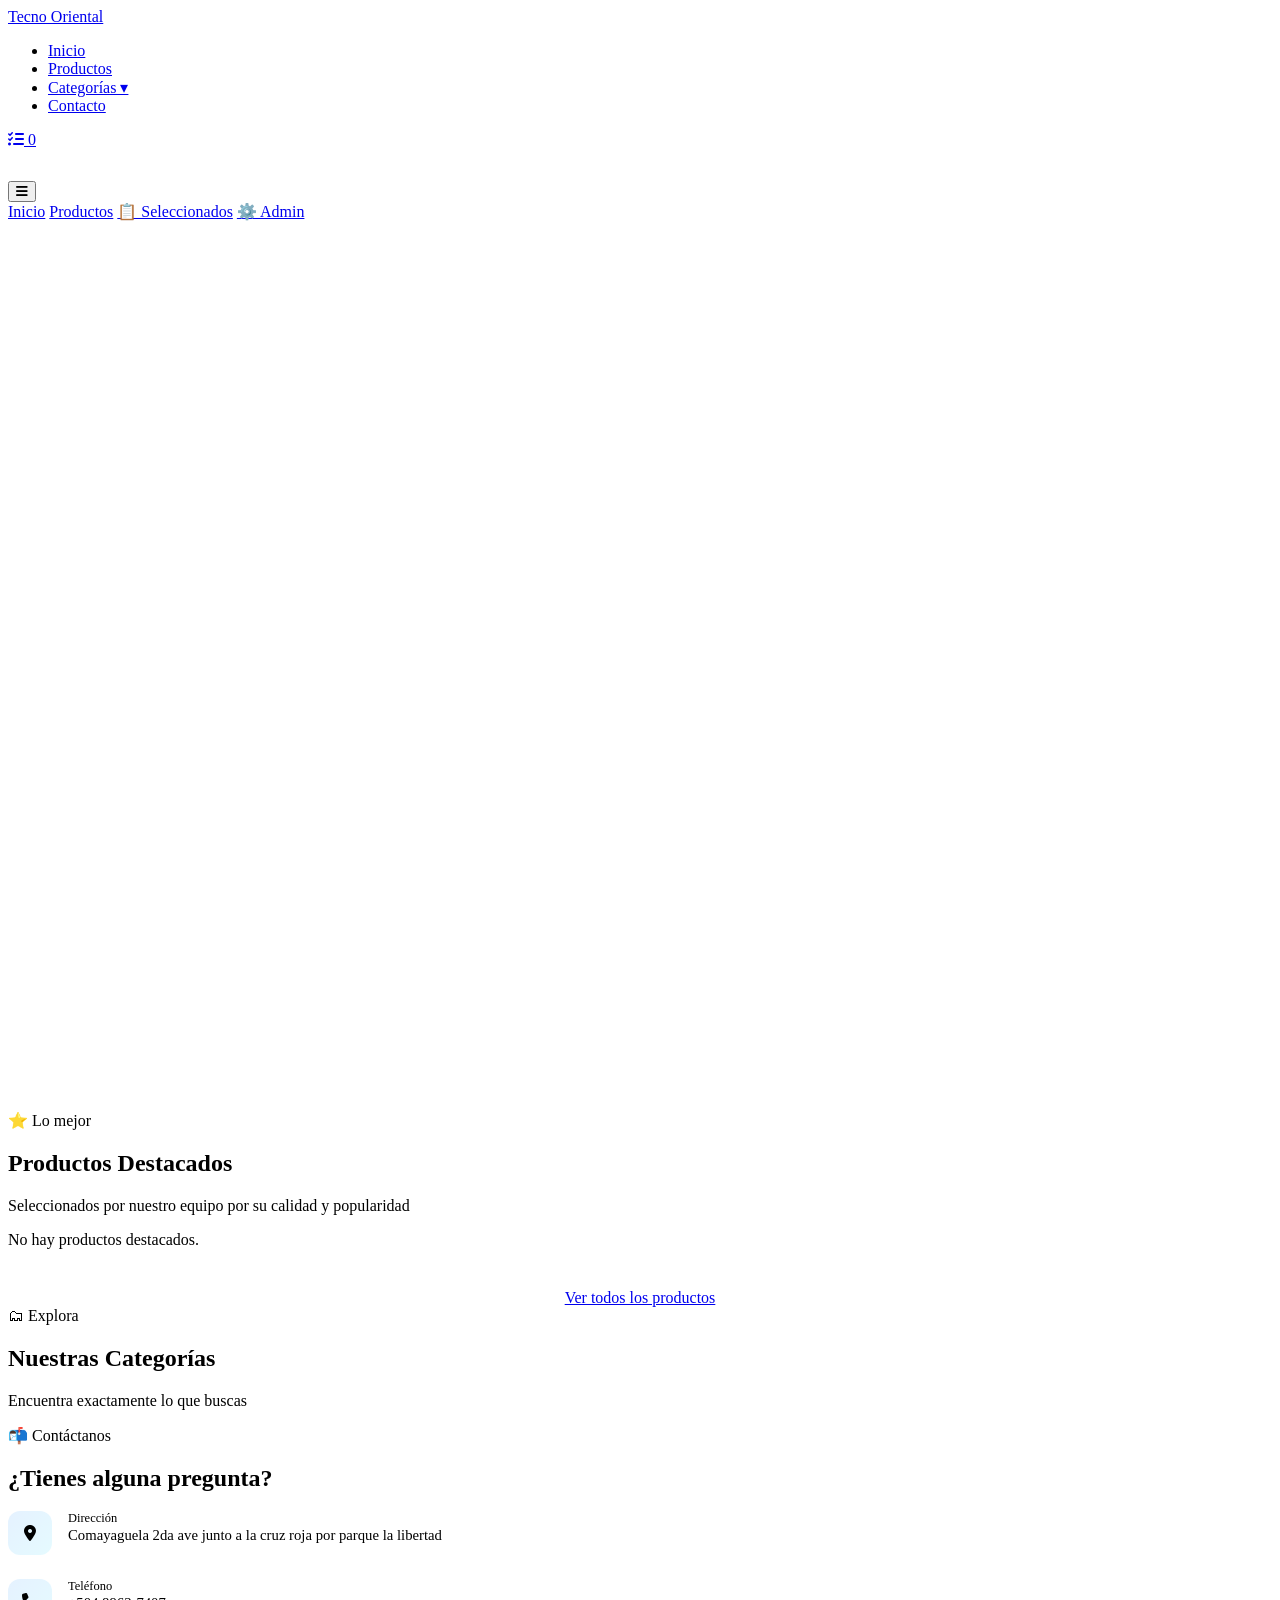
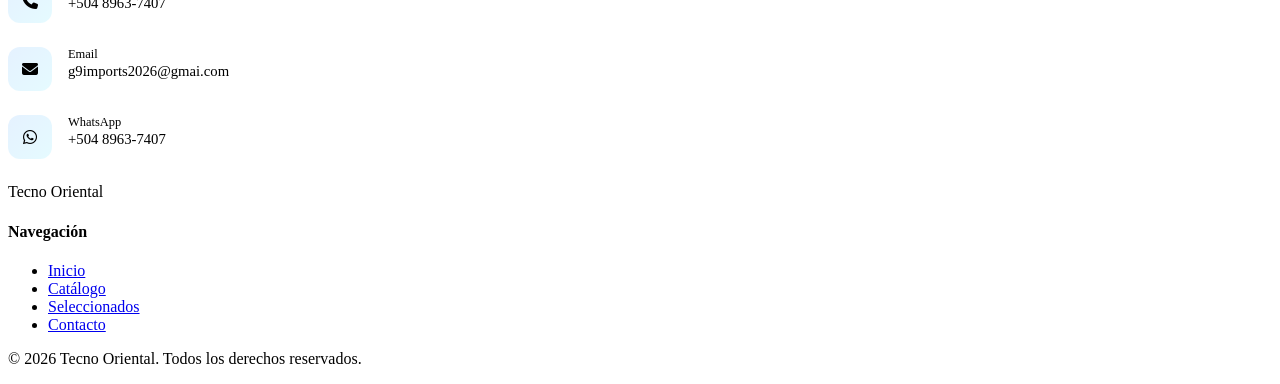
==== index.html @ 309f84b7 "Add files via upload" ====
<!DOCTYPE html>
<html lang="es">
<head>
  <meta charset="UTF-8">
  <meta name="viewport" content="width=device-width, initial-scale=1.0">
  <title>Importadora tecnoriental</title>
  <link rel="stylesheet" href="css/main.css">
  <link rel="stylesheet" href="https://cdnjs.cloudflare.com/ajax/libs/font-awesome/6.4.0/css/all.min.css">
  <style>
    /* Hero Carousel */
    .hero {
      min-height: 92vh;
      display: flex;
      align-items: center;
      justify-content: center;
      text-align: center;
      position: relative;
      overflow: hidden;
      margin-top: 62px;
    }
    .hero-bg {
      position: absolute;
      inset: 0;
      background: var(--gradient);
    }
    .hero-bg::after {
      content: '';
      position: absolute;
      inset: 0;
      background: url("data:image/svg+xml,%3Csvg xmlns='http://www.w3.org/2000/svg' viewBox='0 0 1440 320'%3E%3Cpath fill='rgba(255,255,255,0.08)' d='M0,96L60,112C120,128,240,160,360,186.7C480,213,600,235,720,213.3C840,192,960,128,1080,128C1200,128,1320,192,1380,208L1440,224L1440,320L0,320Z'%3E%3C/path%3E%3C/svg%3E") bottom / cover no-repeat;
    }
    .hero-content {
      position: relative;
      z-index: 2;
      color: white;
      padding: 2rem;
      max-width: 700px;
    }
    .hero-tag {
      display: inline-block;
      background: rgba(255,255,255,0.18);
      border: 1px solid rgba(255,255,255,0.3);
      backdrop-filter: blur(10px);
      border-radius: 50px;
      padding: 0.4rem 1.2rem;
      font-size: 0.82rem;
      font-weight: 600;
      letter-spacing: 1.5px;
      text-transform: uppercase;
      margin-bottom: 1.5rem;
      font-family: var(--font-display);
    }
    .hero-title {
      font-family: var(--font-display);
      font-size: clamp(2.4rem, 6vw, 4rem);
      font-weight: 800;
      line-height: 1.1;
      letter-spacing: -1px;
      margin-bottom: 1.25rem;
    }
    .hero-sub {
      font-size: 1.1rem;
      opacity: 0.88;
      margin-bottom: 2.5rem;
      line-height: 1.65;
    }
    .hero-actions { display: flex; gap: 1rem; justify-content: center; flex-wrap: wrap; }
    .hero-actions .btn-white {
      background: white;
      color: var(--primary);
      border: none;
      font-weight: 600;
    }
    .hero-actions .btn-white:hover { transform: translateY(-2px); box-shadow: 0 8px 24px rgba(0,0,0,0.2); }
    .hero-actions .btn-ghost-white {
      background: rgba(255,255,255,0.15);
      border: 1.5px solid rgba(255,255,255,0.5);
      color: white;
      backdrop-filter: blur(8px);
    }
    .hero-actions .btn-ghost-white:hover { background: rgba(255,255,255,0.25); }
    .hero-scroll {
      position: absolute;
      bottom: 2rem;
      left: 50%;
      transform: translateX(-50%);
      color: rgba(255,255,255,0.7);
      font-size: 1.4rem;
      animation: bounce 2s infinite;
    }
    @keyframes bounce { 0%,100%{transform:translateX(-50%) translateY(0)} 50%{transform:translateX(-50%) translateY(8px)} }

    /* Features strip */
    .features-strip {
      background: var(--bg-card);
      border-top: 1px solid var(--border);
      border-bottom: 1px solid var(--border);
      padding: 0;
    }
    .features-inner {
      display: grid;
      grid-template-columns: repeat(4, 1fr);
      divide-x: 1px solid var(--border);
    }
    .feature-item {
      display: flex;
      align-items: center;
      gap: 1rem;
      padding: 1.5rem 2rem;
      border-right: 1px solid var(--border);
    }
    .feature-item:last-child { border-right: none; }
    .feature-icon-wrap {
      width: 48px; height: 48px;
      border-radius: 12px;
      background: linear-gradient(135deg, rgba(0,122,255,0.1), rgba(0,212,255,0.1));
      display: flex;
      align-items: center;
      justify-content: center;
      font-size: 1.2rem;
      color: var(--primary);
      flex-shrink: 0;
    }
    .feature-text strong { display: block; font-size: 0.88rem; font-weight: 600; color: var(--text-dark); }
    .feature-text span { font-size: 0.78rem; color: var(--text-light); }

    /* Categories */
    .categories-grid {
      display: grid;
      grid-template-columns: repeat(auto-fill, minmax(260px, 1fr));
      gap: 1.5rem;
    }
    .cat-card {
      position: relative;
      height: 280px;
      border-radius: var(--radius);
      overflow: hidden;
      cursor: pointer;
      display: block;
      transition: transform 0.3s;
    }
    .cat-card:hover { transform: scale(1.02); }
    .cat-card img {
      width: 100%;
      height: 100%;
      object-fit: cover;
      transition: transform 0.5s;
    }
    .cat-card:hover img { transform: scale(1.08); }
    .cat-overlay {
      position: absolute;
      inset: 0;
      background: linear-gradient(to top, rgba(0,0,0,0.75) 0%, transparent 55%);
      display: flex;
      flex-direction: column;
      justify-content: flex-end;
      padding: 1.5rem;
      color: white;
    }
    .cat-name { font-family: var(--font-display); font-size: 1.15rem; font-weight: 700; }
    .cat-count { font-size: 0.82rem; opacity: 0.75; }

    /* Stats */
    .stats-section {
      background: var(--gradient);
      padding: 4rem 0;
      margin: 0;
    }
    .stats-grid {
      display: grid;
      grid-template-columns: repeat(4, 1fr);
      gap: 2rem;
      text-align: center;
      color: white;
    }
    .stat-num {
      font-family: var(--font-display);
      font-size: 2.5rem;
      font-weight: 800;
      line-height: 1;
    }
    .stat-lbl { font-size: 0.88rem; opacity: 0.85; margin-top: 0.3rem; }

    /* Newsletter */
    .newsletter {
      background: var(--bg-card);
      border-radius: var(--radius);
      padding: 3.5rem;
      text-align: center;
      border: 1px solid var(--border);
    }
    .newsletter-form {
      display: flex;
      gap: 0.75rem;
      max-width: 440px;
      margin: 1.5rem auto 0;
    }
    .newsletter-form input {
      flex: 1;
      padding: 0.7rem 1.2rem;
      border: 1.5px solid var(--border);
      border-radius: var(--radius-pill);
      background: var(--bg);
      color: var(--text-dark);
      font-family: var(--font-body);
    }
    .newsletter-form input:focus { outline: none; border-color: var(--primary); }

    /* Contact */
    #contacto { background: var(--bg-card); }
    .contact-grid {
      display: grid;
      grid-template-columns: 1fr 1fr;
      gap: 4rem;
      align-items: start;
    }
    .contact-info { }
    .contact-item {
      display: flex;
      align-items: flex-start;
      gap: 1rem;
      margin-bottom: 1.5rem;
    }
    .contact-icon {
      width: 44px; height: 44px;
      border-radius: 12px;
      background: linear-gradient(135deg, rgba(0,122,255,0.1), rgba(0,212,255,0.1));
      display: flex;
      align-items: center;
      justify-content: center;
      color: var(--primary);
      flex-shrink: 0;
    }
    .contact-label { font-size: 0.78rem; color: var(--text-light); display: block; }
    .contact-value { font-weight: 500; font-size: 0.92rem; color: var(--text-dark); }

    @media (max-width: 900px) {
      .features-inner { grid-template-columns: 1fr 1fr; }
      .stats-grid { grid-template-columns: 1fr 1fr; }
      .contact-grid { grid-template-columns: 1fr; gap: 2rem; }
    }
    @media (max-width: 600px) {
      .features-inner { grid-template-columns: 1fr; }
      .hero { min-height: 80vh; }
      .newsletter-form { flex-direction: column; }
      .newsletter-form input, .newsletter-form button { width: 100%; }
    }
  </style>
</head>
<body>
  <!-- Nav injected by JS -->

  <!-- Hero -->
  <section class="hero">
    <div class="hero-bg"></div>
    <div class="hero-content">
     
      <h1 class="hero-title">Productos de calidad,<br>importados para ti</h1>
      <p class="hero-sub">Descubre nuestra selección premium de electrónica, moda y más. Envíos rápidos a toda Honduras.</p>
      <div class="hero-actions">
        <a href="productos.html" class="btn btn-lg btn-white">
          <i class="fas fa-shopping-bag"></i> Explorar Productos
        </a>
        <a href="#featured" class="btn btn-lg btn-ghost-white">
          Ver Destacados
        </a>
      </div>
    </div>
    <a class="hero-scroll" href="#features"><i class="fas fa-chevron-down"></i></a>
  </section>


  <!-- Featured Products -->
  <section id="featured">
    <div class="container">
      <div class="section-header">
        <span class="section-tag">⭐ Lo mejor</span>
        <h2 class="section-title">Productos Destacados</h2>
        <p class="section-desc">Seleccionados por nuestro equipo por su calidad y popularidad</p>
      </div>
      <div class="products-grid" id="featured-grid">
        <!-- Injected by JS -->
      </div>
      <div style="text-align:center;margin-top:2.5rem;">
        <a href="productos.html" class="btn btn-outline btn-lg">Ver todos los productos</a>
      </div>
    </div>
  </section>

  <!-- Categories -->
  <section style="background: var(--bg);">
    <div class="container">
      <div class="section-header">
        <span class="section-tag">🗂 Explora</span>
        <h2 class="section-title">Nuestras Categorías</h2>
        <p class="section-desc">Encuentra exactamente lo que buscas</p>
      </div>
      <div class="categories-grid" id="cats-grid"></div>
    </div>
  </section>

 

  <!-- Newsletter -->


  <!-- Contact -->
  <section id="contacto">
    <div class="container">
      <div class="section-header">
        <span class="section-tag">📬 Contáctanos</span>
        <h2 class="section-title">¿Tienes alguna pregunta?</h2>
      </div>
      <div class="contact-grid">
        <div class="contact-info">
          <div class="contact-item">
            <div class="contact-icon"><i class="fas fa-map-marker-alt"></i></div>
            <div>
              <span class="contact-label">Dirección</span>
              <span class="contact-value">Comayaguela 2da ave junto a la cruz roja por parque la libertad</span>
            </div>
          </div>
          <div class="contact-item">
            <div class="contact-icon"><i class="fas fa-phone"></i></div>
            <div>
              <span class="contact-label">Teléfono</span>
              <span class="contact-value">+504 8963-7407</span>
            </div>
          </div>
          <div class="contact-item">
            <div class="contact-icon"><i class="fas fa-envelope"></i></div>
            <div>
              <span class="contact-label">Email</span>
              <span class="contact-value">g9imports2026@gmai.com</span>
            </div>
          </div>
          <div class="contact-item">
            <div class="contact-icon"><i class="fab fa-whatsapp"></i></div>
            <div>
              <span class="contact-label">WhatsApp</span>
              <span class="contact-value">+504 8963-7407</span>
            </div>
          </div>
        </div>
       
      </div>
    </div>
  </section>

  <!-- Footer injected by JS -->

  <script src="js/store.js"></script>
  <script src="js/layout.js"></script>
  <script>
    injectNav('home');
    injectFooter();

    function pageInit() {
      // Featured products
      const grid = document.getElementById('featured-grid');
      const featured = G9Store.getProducts({ featured: true });
      grid.innerHTML = featured.length
        ? featured.map(productCardHTML).join('')
        : '<p class="text-center" style="color:var(--text-light);grid-column:1/-1;">No hay productos destacados.</p>';

      // Categories
      const catsGrid = document.getElementById('cats-grid');
      const cats = G9Store.getCategories();
      catsGrid.innerHTML = cats.map(c => {
        const count = G9Store.getProducts({ category_id: c.id }).length;
        return `
          <a class="cat-card" href="productos.html?category=${c.id}">
            <img src="${c.image}" alt="${c.name}" loading="lazy">
            <div class="cat-overlay">
              <div class="cat-name">${c.name}</div>
              <div class="cat-count">${count} productos</div>
            </div>
          </a>`;
      }).join('');

      // Stats counter
      const counters = document.querySelectorAll('[data-target]');
      const obs = new IntersectionObserver(entries => {
        entries.forEach(e => {
          if (e.isIntersecting) {
            animateCount(e.target);
            obs.unobserve(e.target);
          }
        });
      }, { threshold: 0.5 });
      counters.forEach(c => obs.observe(c));
    }

    function animateCount(el) {
      const target = +el.dataset.target;
      const duration = 1200;
      const step = target / (duration / 16);
      let current = 0;
      const timer = setInterval(() => {
        current = Math.min(current + step, target);
        el.textContent = Math.floor(current).toLocaleString();
        if (current >= target) clearInterval(timer);
      }, 16);
    }

    function handleNewsletter(e) {
      e.preventDefault();
      showToast('¡Gracias por suscribirte!');
      e.target.reset();
    }

    function handleContact(e) {
      e.preventDefault();
      showToast('Mensaje enviado. Te contactaremos pronto.');
      e.target.reset();
    }
  </script>
</body>
</html>
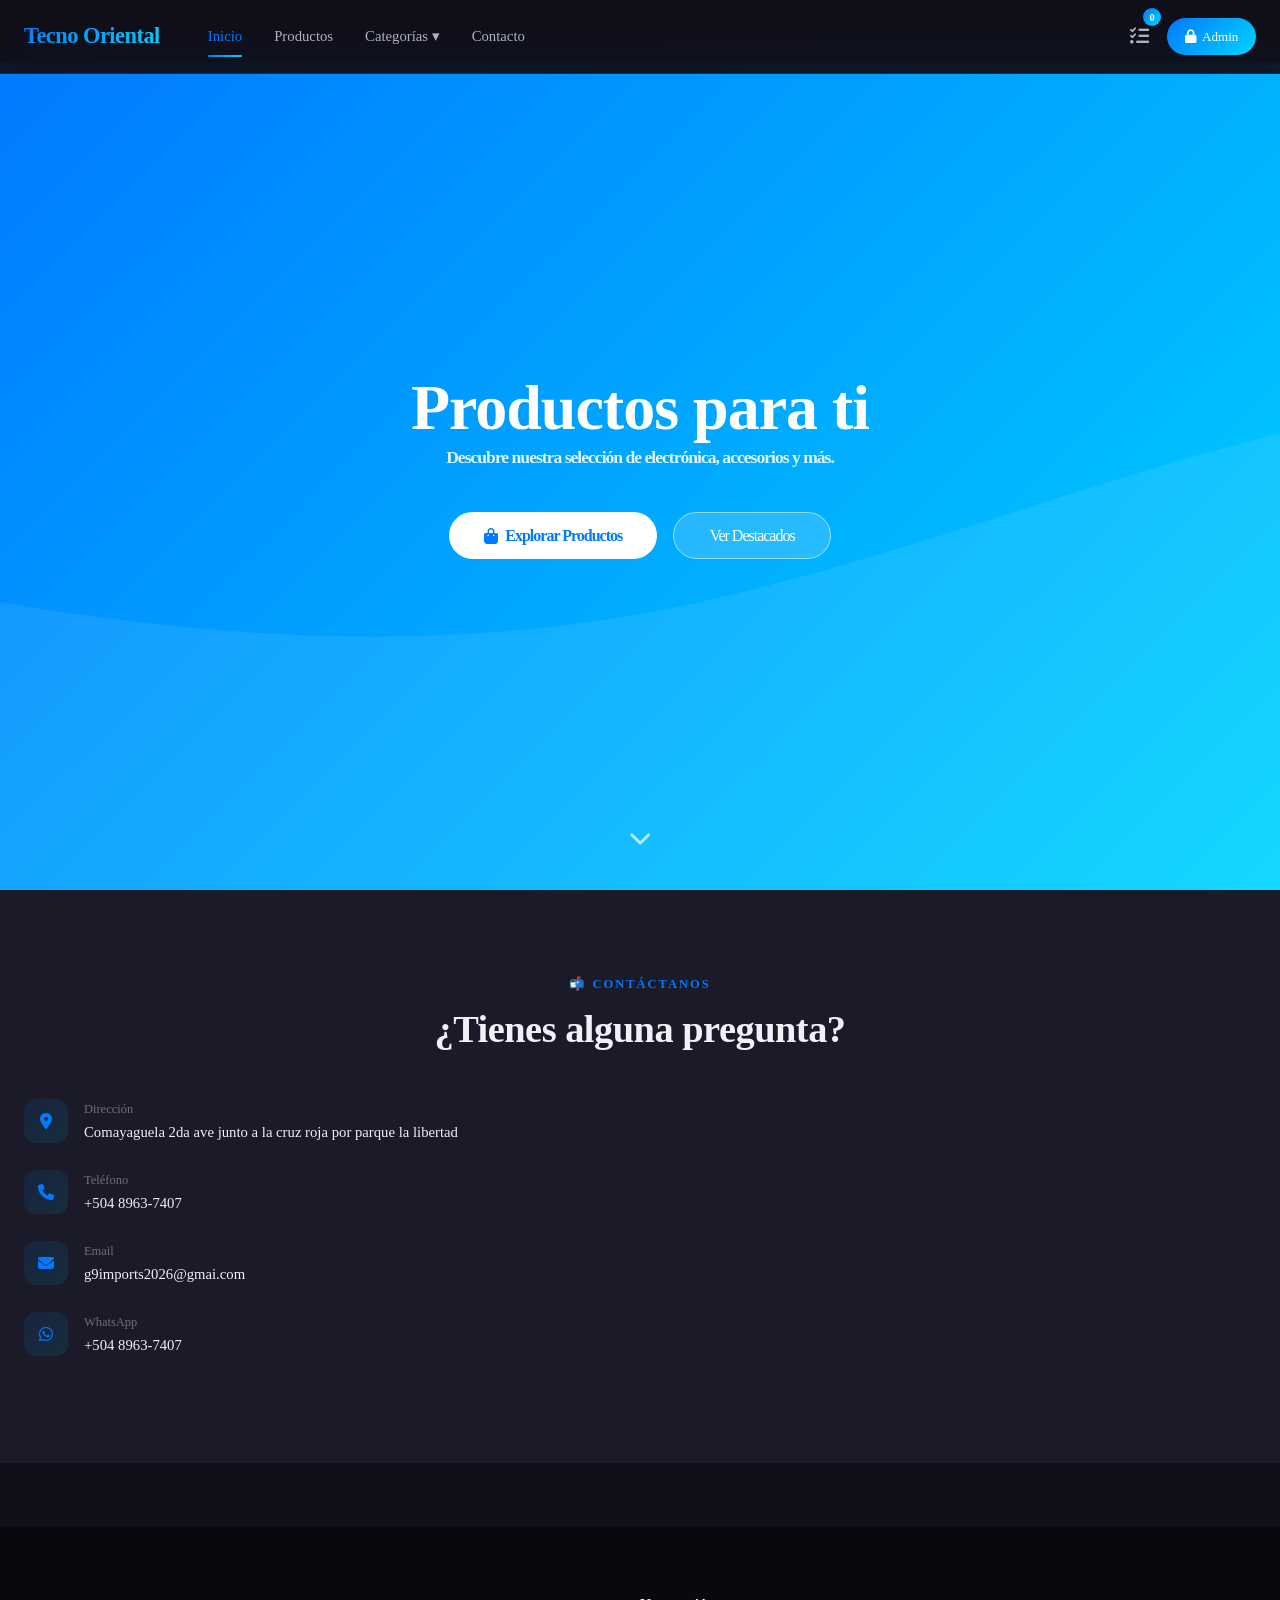
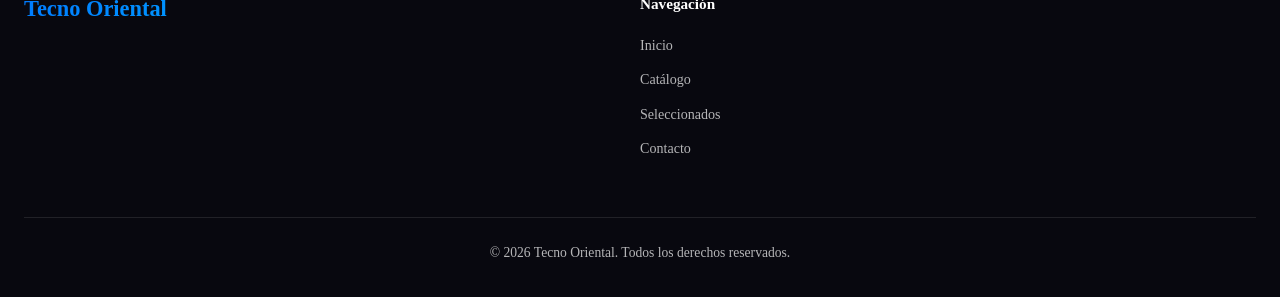
==== commit 6f1db0b1: "Update index.html" ====
--- a/index.html
+++ b/index.html
@@ -255,8 +255,8 @@
     <div class="hero-bg"></div>
     <div class="hero-content">
      
-      <h1 class="hero-title">Productos de calidad,<br>importados para ti</h1>
-      <p class="hero-sub">Descubre nuestra selección premium de electrónica, moda y más. Envíos rápidos a toda Honduras.</p>
+      <h1 class="hero-title">Productos para ti
+      <p class="hero-sub">Descubre nuestra selección de electrónica, accesorios y más.</p>
       <div class="hero-actions">
         <a href="productos.html" class="btn btn-lg btn-white">
           <i class="fas fa-shopping-bag"></i> Explorar Productos
@@ -270,34 +270,6 @@
   </section>
 
 
-  <!-- Featured Products -->
-  <section id="featured">
-    <div class="container">
-      <div class="section-header">
-        <span class="section-tag">⭐ Lo mejor</span>
-        <h2 class="section-title">Productos Destacados</h2>
-        <p class="section-desc">Seleccionados por nuestro equipo por su calidad y popularidad</p>
-      </div>
-      <div class="products-grid" id="featured-grid">
-        <!-- Injected by JS -->
-      </div>
-      <div style="text-align:center;margin-top:2.5rem;">
-        <a href="productos.html" class="btn btn-outline btn-lg">Ver todos los productos</a>
-      </div>
-    </div>
-  </section>
-
-  <!-- Categories -->
-  <section style="background: var(--bg);">
-    <div class="container">
-      <div class="section-header">
-        <span class="section-tag">🗂 Explora</span>
-        <h2 class="section-title">Nuestras Categorías</h2>
-        <p class="section-desc">Encuentra exactamente lo que buscas</p>
-      </div>
-      <div class="categories-grid" id="cats-grid"></div>
-    </div>
-  </section>
 
  
 
--- a/css/main.css
+++ b/css/main.css
@@ -0,0 +1,572 @@
+/* =====================
+   G9 Imports - Main CSS
+   ===================== */
+
+:root {
+  --primary: #007AFF;
+  --primary-dark: #0056b3;
+  --accent: #00D4FF;
+  --text-dark: #f0f0f8;
+  --text-mid: #b0b0c0;
+  --text-light: #70707a;
+  --bg: #10101a;
+  --bg-card: #1a1a28;
+  --border: #2a2a3a;
+  --gradient: linear-gradient(135deg, var(--primary), var(--accent));
+  --shadow-sm: 0 2px 8px rgba(0,0,0,0.3);
+  --shadow-md: 0 8px 24px rgba(0,0,0,0.4);
+  --shadow-lg: 0 20px 48px rgba(0,0,0,0.5);
+  --radius: 16px;
+  --radius-sm: 8px;
+  --radius-pill: 50px;
+  --font-display: 'Times New Roman', Times, Georgia, serif;
+  --font-body: 'Times New Roman', Times, Georgia, serif;
+}
+
+*, *::before, *::after { box-sizing: border-box; margin: 0; padding: 0; }
+
+html { scroll-behavior: smooth; }
+
+body {
+  font-family: var(--font-body);
+  color: var(--text-dark);
+  background: var(--bg);
+  line-height: 1.65;
+  transition: background 0.3s, color 0.3s;
+}
+
+img { max-width: 100%; display: block; }
+a { text-decoration: none; color: inherit; }
+
+/* ---- Navbar ---- */
+.navbar-custom {
+  position: fixed;
+  top: 0; left: 0; right: 0;
+  z-index: 900;
+  background: rgba(16,16,26,0.92);
+  backdrop-filter: blur(20px);
+  -webkit-backdrop-filter: blur(20px);
+  border-bottom: 1px solid var(--border);
+  padding: 0.9rem 0;
+  transition: all 0.3s;
+}
+.navbar-custom.scrolled {
+  padding: 0.5rem 0;
+  box-shadow: var(--shadow-md);
+}
+.navbar-inner {
+  max-width: 1280px;
+  margin: 0 auto;
+  padding: 0 1.5rem;
+  display: flex;
+  align-items: center;
+  gap: 2rem;
+}
+.navbar-brand {
+  font-family: var(--font-display);
+  font-weight: 800;
+  font-size: 1.4rem;
+  letter-spacing: -0.5px;
+  background: var(--gradient);
+  -webkit-background-clip: text;
+  -webkit-text-fill-color: transparent;
+  background-clip: text;
+  white-space: nowrap;
+  flex-shrink: 0;
+}
+.navbar-brand img {
+  height: 36px;
+  display: inline-block;
+  vertical-align: middle;
+  margin-right: 8px;
+  filter: drop-shadow(0 0 6px rgba(0,122,255,0.3));
+}
+.nav-links {
+  display: flex;
+  align-items: center;
+  gap: 0;
+  list-style: none;
+  flex: 1;
+}
+.nav-links a {
+  display: block;
+  padding: 0.5rem 1rem;
+  font-size: 0.92rem;
+  font-weight: 500;
+  color: var(--text-mid);
+  transition: color 0.2s;
+  position: relative;
+}
+.nav-links a:hover, .nav-links a.active { color: var(--primary); }
+.nav-links a::after {
+  content: '';
+  position: absolute;
+  bottom: 0; left: 1rem; right: 1rem;
+  height: 2px;
+  background: var(--gradient);
+  border-radius: 2px;
+  transform: scaleX(0);
+  transition: transform 0.25s;
+}
+.nav-links a:hover::after, .nav-links a.active::after { transform: scaleX(1); }
+
+/* Dropdown */
+.nav-dropdown { position: relative; }
+.dropdown-menu-custom {
+  position: absolute;
+  top: calc(100% + 8px);
+  left: 0;
+  background: var(--bg-card);
+  border: 1px solid var(--border);
+  border-radius: var(--radius-sm);
+  box-shadow: var(--shadow-lg);
+  min-width: 200px;
+  padding: 0.5rem;
+  opacity: 0;
+  pointer-events: none;
+  transform: translateY(-8px);
+  transition: all 0.2s;
+  z-index: 999;
+}
+.nav-dropdown:hover .dropdown-menu-custom {
+  opacity: 1;
+  pointer-events: all;
+  transform: translateY(0);
+}
+.dropdown-menu-custom a {
+  display: block;
+  padding: 0.6rem 1rem;
+  border-radius: var(--radius-sm);
+  font-size: 0.9rem;
+  color: var(--text-mid);
+}
+.dropdown-menu-custom a:hover { background: var(--bg); color: var(--primary); }
+
+.navbar-actions {
+  display: flex;
+  align-items: center;
+  gap: 0.75rem;
+  flex-shrink: 0;
+}
+.cart-btn {
+  position: relative;
+  background: none;
+  border: none;
+  font-size: 1.2rem;
+  color: var(--text-mid);
+  cursor: pointer;
+  padding: 0.4rem;
+  transition: color 0.2s;
+}
+.cart-btn:hover { color: var(--primary); }
+.cart-badge {
+  position: absolute;
+  top: -6px; right: -6px;
+  background: var(--gradient);
+  color: white;
+  font-size: 0.65rem;
+  font-weight: 700;
+  width: 18px; height: 18px;
+  border-radius: 50%;
+  display: flex;
+  align-items: center;
+  justify-content: center;
+  font-family: var(--font-display);
+}
+.hamburger {
+  display: none;
+  background: none;
+  border: none;
+  font-size: 1.3rem;
+  color: var(--text-mid);
+  cursor: pointer;
+}
+
+/* Mobile nav */
+.mobile-nav {
+  display: none;
+  position: fixed;
+  top: 62px; left: 0; right: 0;
+  background: var(--bg-card);
+  border-bottom: 1px solid var(--border);
+  padding: 1rem 1.5rem;
+  z-index: 899;
+  box-shadow: var(--shadow-md);
+}
+.mobile-nav.open { display: block; }
+.mobile-nav a {
+  display: block;
+  padding: 0.75rem 0;
+  border-bottom: 1px solid var(--border);
+  font-weight: 500;
+  color: var(--text-mid);
+}
+.mobile-nav a:last-child { border-bottom: none; }
+
+/* ---- Buttons ---- */
+.btn {
+  display: inline-flex;
+  align-items: center;
+  gap: 0.5rem;
+  padding: 0.65rem 1.5rem;
+  border-radius: var(--radius-pill);
+  font-family: var(--font-body);
+  font-size: 0.9rem;
+  font-weight: 500;
+  cursor: pointer;
+  border: none;
+  transition: all 0.25s;
+  white-space: nowrap;
+}
+.btn-primary {
+  background: var(--gradient);
+  color: white;
+}
+.btn-primary:hover { transform: translateY(-2px); box-shadow: 0 8px 20px rgba(0,122,255,0.35); color: white; }
+.btn-outline {
+  background: transparent;
+  color: var(--primary);
+  border: 2px solid var(--primary);
+}
+.btn-outline:hover { background: var(--gradient); border-color: transparent; color: white; }
+.btn-ghost {
+  background: transparent;
+  color: var(--text-mid);
+  border: 1.5px solid var(--border);
+}
+.btn-ghost:hover { border-color: var(--primary); color: var(--primary); }
+.btn:disabled { opacity: 0.5; cursor: not-allowed; transform: none !important; }
+.btn-sm { padding: 0.45rem 1rem; font-size: 0.82rem; }
+.btn-lg { padding: 0.85rem 2.2rem; font-size: 1rem; }
+.btn-block { width: 100%; justify-content: center; }
+
+/* ---- Product Cards ---- */
+.products-grid {
+  display: grid;
+  grid-template-columns: repeat(auto-fill, minmax(240px, 1fr));
+  gap: 1.5rem;
+}
+.product-card {
+  background: var(--bg-card);
+  border-radius: var(--radius);
+  border: 1px solid var(--border);
+  overflow: hidden;
+  transition: transform 0.25s, box-shadow 0.25s;
+  display: flex;
+  flex-direction: column;
+}
+.product-card:hover {
+  transform: translateY(-6px);
+  box-shadow: var(--shadow-lg);
+}
+.card-img-wrap {
+  position: relative;
+  overflow: hidden;
+  height: 220px;
+  background: var(--bg);
+  display: flex;
+  align-items: center;
+  justify-content: center;
+}
+.card-img-wrap img {
+  width: 100%;
+  height: 100%;
+  object-fit: contain;
+}
+.badge-featured {
+  position: absolute;
+  top: 12px; left: 12px;
+  background: var(--gradient);
+  color: white;
+  font-size: 0.72rem;
+  font-weight: 600;
+  padding: 0.3rem 0.7rem;
+  border-radius: var(--radius-pill);
+  font-family: var(--font-display);
+}
+.card-body {
+  padding: 1.2rem;
+  flex: 1;
+}
+.card-name {
+  font-family: var(--font-display);
+  font-size: 0.95rem;
+  font-weight: 600;
+  color: var(--text-dark);
+  margin-bottom: 0.4rem;
+  line-height: 1.3;
+}
+.card-price {
+  font-size: 1.1rem;
+  font-weight: 700;
+  background: var(--gradient);
+  -webkit-background-clip: text;
+  -webkit-text-fill-color: transparent;
+  background-clip: text;
+  margin-bottom: 0.5rem;
+}
+.stock-pill {
+  display: inline-block;
+  font-size: 0.75rem;
+  padding: 0.2rem 0.7rem;
+  border-radius: var(--radius-pill);
+  font-weight: 500;
+}
+.stock-pill.in { background: rgba(52,199,89,0.12); color: #34c759; }
+.stock-pill.out { background: rgba(255,59,48,0.12); color: #ff3b30; }
+.btn-add-cart {
+  width: 100%;
+  padding: 0.75rem;
+  background: var(--gradient);
+  color: white;
+  border: none;
+  font-family: var(--font-body);
+  font-size: 0.88rem;
+  font-weight: 500;
+  cursor: pointer;
+  transition: opacity 0.2s;
+  display: flex;
+  align-items: center;
+  justify-content: center;
+  gap: 0.5rem;
+}
+.btn-add-cart:hover { opacity: 0.88; }
+.btn-add-cart:disabled { opacity: 0.45; cursor: not-allowed; }
+
+/* ---- Section Titles ---- */
+.section-header {
+  text-align: center;
+  margin-bottom: 3rem;
+}
+.section-tag {
+  display: inline-block;
+  font-size: 0.78rem;
+  font-weight: 700;
+  text-transform: uppercase;
+  letter-spacing: 2px;
+  color: var(--primary);
+  margin-bottom: 0.75rem;
+  font-family: var(--font-display);
+}
+.section-title {
+  font-family: var(--font-display);
+  font-size: clamp(1.6rem, 3vw, 2.4rem);
+  font-weight: 800;
+  color: var(--text-dark);
+  letter-spacing: -0.5px;
+  line-height: 1.15;
+}
+.section-desc {
+  color: var(--text-light);
+  font-size: 1rem;
+  margin-top: 0.75rem;
+  max-width: 520px;
+  margin-left: auto;
+  margin-right: auto;
+}
+
+/* ---- Container ---- */
+.container {
+  max-width: 1280px;
+  margin: 0 auto;
+  padding: 0 1.5rem;
+}
+section { padding: 5rem 0; }
+
+/* ---- Footer ---- */
+.footer {
+  background: #08080f;
+  color: rgba(255,255,255,0.7);
+  padding: 4rem 0 2rem;
+  margin-top: 4rem;
+}
+.footer-grid {
+  display: grid;
+  grid-template-columns: 2fr 1fr 1fr;
+  gap: 3rem;
+  margin-bottom: 3rem;
+}
+.footer-brand {
+  font-family: var(--font-display);
+  font-size: 1.4rem;
+  font-weight: 800;
+  background: var(--gradient);
+  -webkit-background-clip: text;
+  -webkit-text-fill-color: transparent;
+  background-clip: text;
+  margin-bottom: 0.75rem;
+}
+.footer-desc { font-size: 0.9rem; line-height: 1.7; }
+.footer-heading {
+  font-family: var(--font-display);
+  font-weight: 700;
+  color: white;
+  font-size: 0.95rem;
+  margin-bottom: 1rem;
+}
+.footer-links { list-style: none; }
+.footer-links li { margin-bottom: 0.5rem; }
+.footer-links a { font-size: 0.88rem; transition: color 0.2s; }
+.footer-links a:hover { color: var(--accent); }
+.footer-social { display: flex; gap: 1rem; margin-top: 1.2rem; }
+.footer-social a {
+  width: 38px; height: 38px;
+  border: 1px solid rgba(255,255,255,0.15);
+  border-radius: 50%;
+  display: flex;
+  align-items: center;
+  justify-content: center;
+  font-size: 0.9rem;
+  transition: all 0.2s;
+}
+.footer-social a:hover { border-color: var(--accent); color: var(--accent); }
+.footer-bottom {
+  border-top: 1px solid rgba(255,255,255,0.1);
+  padding-top: 1.5rem;
+  text-align: center;
+  font-size: 0.85rem;
+}
+
+/* ---- Toast ---- */
+.g9-toast {
+  position: fixed;
+  bottom: 2rem; right: 2rem;
+  background: var(--bg-card);
+  border: 1px solid var(--border);
+  color: var(--text-dark);
+  padding: 1rem 1.5rem;
+  border-radius: var(--radius);
+  box-shadow: var(--shadow-lg);
+  font-size: 0.9rem;
+  display: flex;
+  align-items: center;
+  gap: 0.75rem;
+  z-index: 9999;
+  transform: translateX(120%);
+  transition: transform 0.35s cubic-bezier(.34,1.56,.64,1);
+  max-width: 320px;
+}
+.g9-toast.show { transform: translateX(0); }
+.g9-toast-success i { color: #34c759; }
+.g9-toast-error i { color: #ff3b30; }
+
+/* ---- Page Header ---- */
+.page-header {
+  background: var(--gradient);
+  padding: 5rem 0 3.5rem;
+  margin-bottom: 3rem;
+  color: white;
+  text-align: center;
+  position: relative;
+  overflow: hidden;
+}
+.page-header::before {
+  content: '';
+  position: absolute;
+  inset: 0;
+  background: url("data:image/svg+xml,%3Csvg width='60' height='60' viewBox='0 0 60 60' xmlns='http://www.w3.org/2000/svg'%3E%3Cg fill='none' fill-rule='evenodd'%3E%3Cg fill='%23ffffff' fill-opacity='0.05'%3E%3Cpath d='M36 34v-4h-2v4h-4v2h4v4h2v-4h4v-2h-4zm0-30V0h-2v4h-4v2h4v4h2V6h4V4h-4zM6 34v-4H4v4H0v2h4v4h2v-4h4v-2H6zM6 4V0H4v4H0v2h4v4h2V6h4V4H6z'/%3E%3C/g%3E%3C/g%3E%3C/svg%3E");
+}
+.page-header h1 {
+  font-family: var(--font-display);
+  font-size: clamp(2rem, 5vw, 3rem);
+  font-weight: 800;
+  position: relative;
+}
+.page-header p {
+  font-size: 1.05rem;
+  opacity: 0.88;
+  margin-top: 0.5rem;
+  position: relative;
+}
+
+/* ---- Forms ---- */
+.form-group { margin-bottom: 1.25rem; }
+.form-label { display: block; font-size: 0.88rem; font-weight: 500; color: var(--text-mid); margin-bottom: 0.4rem; }
+.form-control {
+  width: 100%;
+  padding: 0.7rem 1rem;
+  border: 1.5px solid var(--border);
+  border-radius: var(--radius-sm);
+  background: var(--bg-card);
+  color: var(--text-dark);
+  font-family: var(--font-body);
+  font-size: 0.92rem;
+  transition: border-color 0.2s, box-shadow 0.2s;
+}
+.form-control:focus {
+  outline: none;
+  border-color: var(--primary);
+  box-shadow: 0 0 0 3px rgba(0,122,255,0.12);
+}
+textarea.form-control { resize: vertical; min-height: 100px; }
+
+/* ---- Breadcrumb ---- */
+.breadcrumb {
+  display: flex;
+  align-items: center;
+  gap: 0.5rem;
+  font-size: 0.85rem;
+  color: var(--text-light);
+  margin-bottom: 2rem;
+}
+.breadcrumb a { color: var(--primary); }
+.breadcrumb span { opacity: 0.5; }
+
+/* ---- Empty State ---- */
+.empty-state {
+  text-align: center;
+  padding: 5rem 2rem;
+}
+.empty-state i { font-size: 4rem; color: var(--border); margin-bottom: 1.5rem; }
+.empty-state h2 { font-family: var(--font-display); font-size: 1.5rem; font-weight: 700; margin-bottom: 0.75rem; }
+.empty-state p { color: var(--text-light); }
+
+/* ---- Status badges ---- */
+.status-badge {
+  display: inline-flex;
+  align-items: center;
+  gap: 0.3rem;
+  padding: 0.3rem 0.8rem;
+  border-radius: var(--radius-pill);
+  font-size: 0.78rem;
+  font-weight: 600;
+  text-transform: capitalize;
+}
+.status-pendiente { background: rgba(255,159,10,0.12); color: #ff9f0a; }
+.status-procesando { background: rgba(0,122,255,0.12); color: #007aff; }
+.status-enviado { background: rgba(175,82,222,0.12); color: #af52de; }
+.status-entregado { background: rgba(52,199,89,0.12); color: #34c759; }
+.status-cancelado { background: rgba(255,59,48,0.12); color: #ff3b30; }
+
+/* ---- Responsive ---- */
+@media (max-width: 900px) {
+  .nav-links, .navbar-actions .btn { display: none; }
+  .hamburger { display: flex; align-items: center; }
+  .footer-grid { grid-template-columns: 1fr 1fr; }
+
+  /* Barra de arriba: evita que se vea amontonada/cortada en teléfono */
+  .navbar-inner { gap: 0.75rem; padding: 0 1rem; }
+  .navbar-brand {
+    font-size: 1.1rem;
+    max-width: 55vw;
+    overflow: hidden;
+    text-overflow: ellipsis;
+  }
+  .navbar-actions { gap: 0.4rem; }
+}
+@media (max-width: 600px) {
+  .footer-grid { grid-template-columns: 1fr; }
+  section { padding: 3rem 0; }
+  .products-grid { grid-template-columns: repeat(auto-fill, minmax(160px, 1fr)); gap: 1rem; }
+  .card-img-wrap { height: 160px; }
+
+  /* Objetivos táctiles más grandes y sin zoom automático de iOS en inputs */
+  .form-control {
+    padding: 0.85rem 1rem;
+    font-size: 16px;
+    min-height: 46px;
+  }
+  .btn { padding: 0.75rem 1.5rem; min-height: 44px; }
+  .btn-sm { min-height: 38px; }
+  .container { padding-left: 1rem; padding-right: 1rem; }
+}
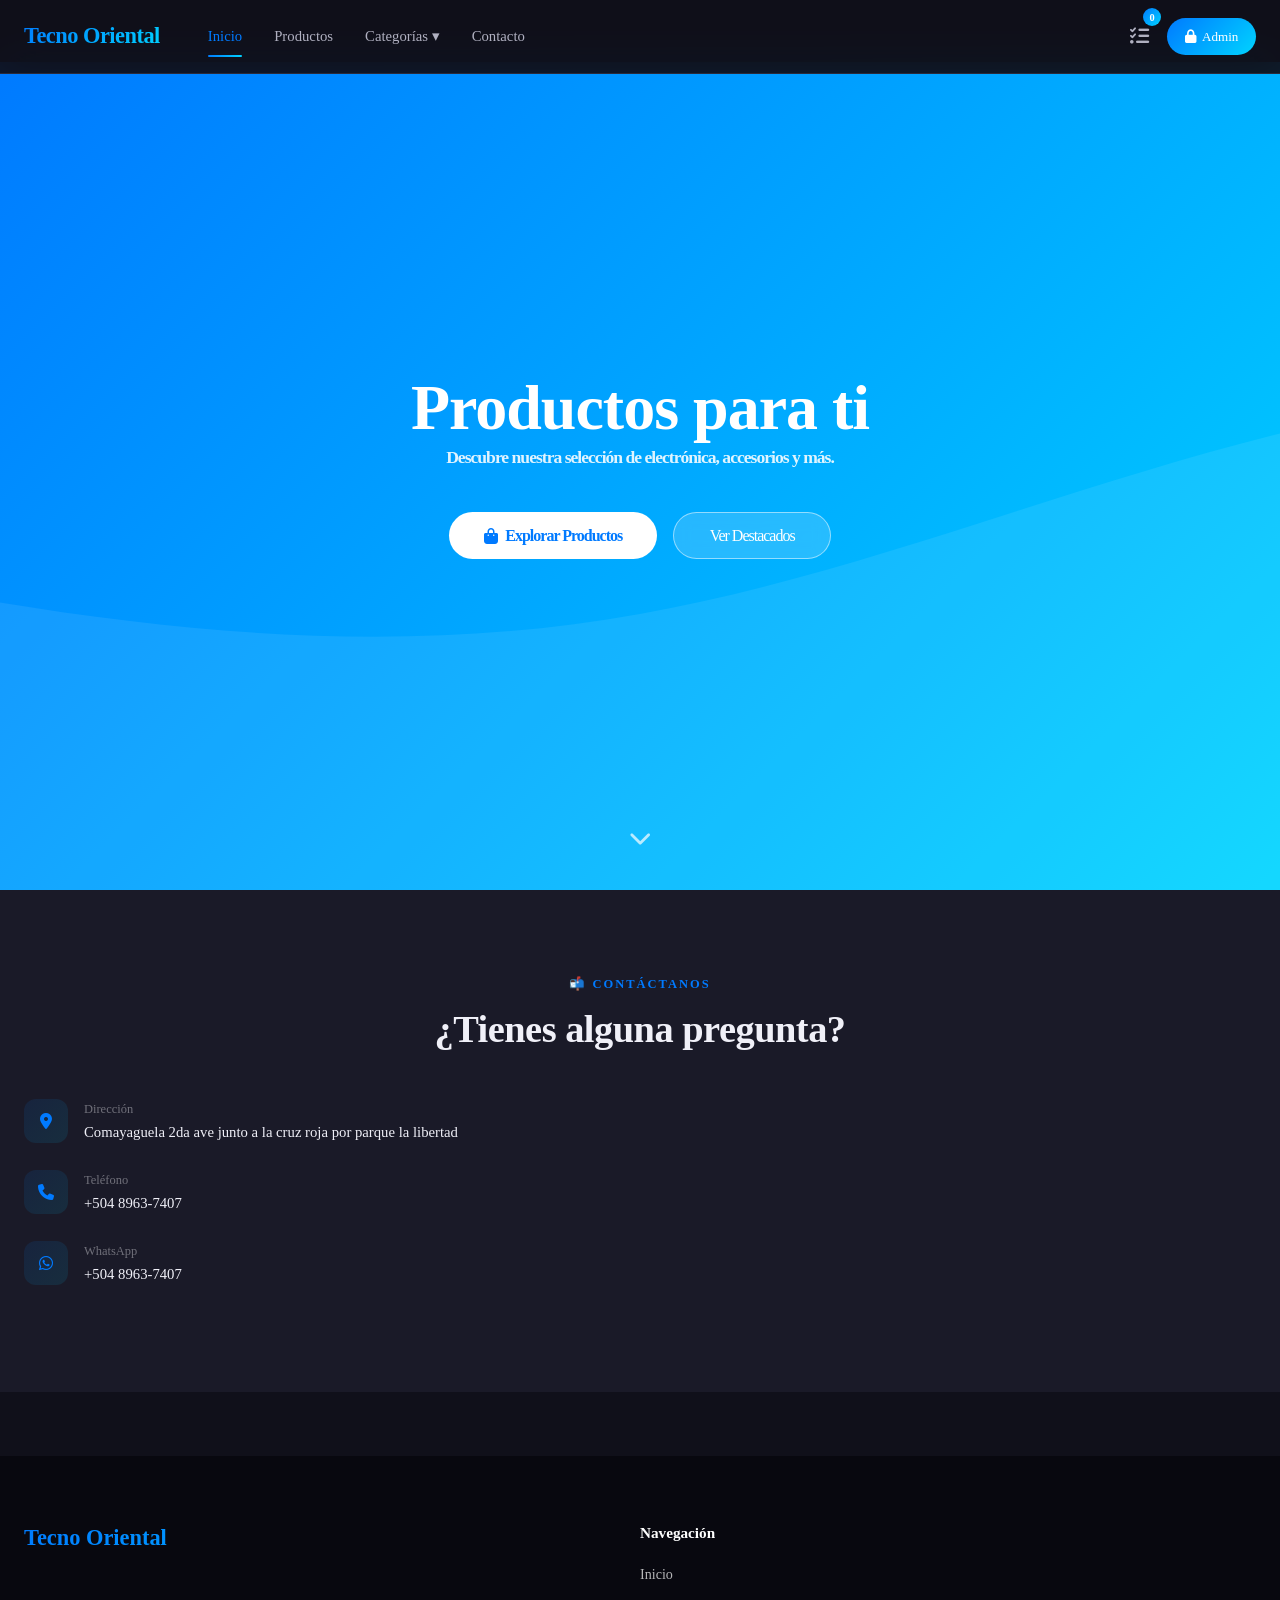
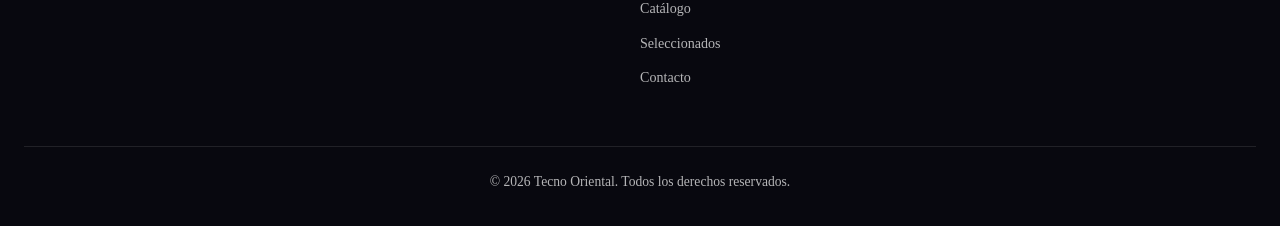
==== commit 4b81a53a: "Remove email contact section from index.html Removed email contact information from the page." ====
--- a/index.html
+++ b/index.html
@@ -299,13 +299,7 @@
               <span class="contact-value">+504 8963-7407</span>
             </div>
           </div>
-          <div class="contact-item">
-            <div class="contact-icon"><i class="fas fa-envelope"></i></div>
-            <div>
-              <span class="contact-label">Email</span>
-              <span class="contact-value">g9imports2026@gmai.com</span>
-            </div>
-          </div>
+         
           <div class="contact-item">
             <div class="contact-icon"><i class="fab fa-whatsapp"></i></div>
             <div>
